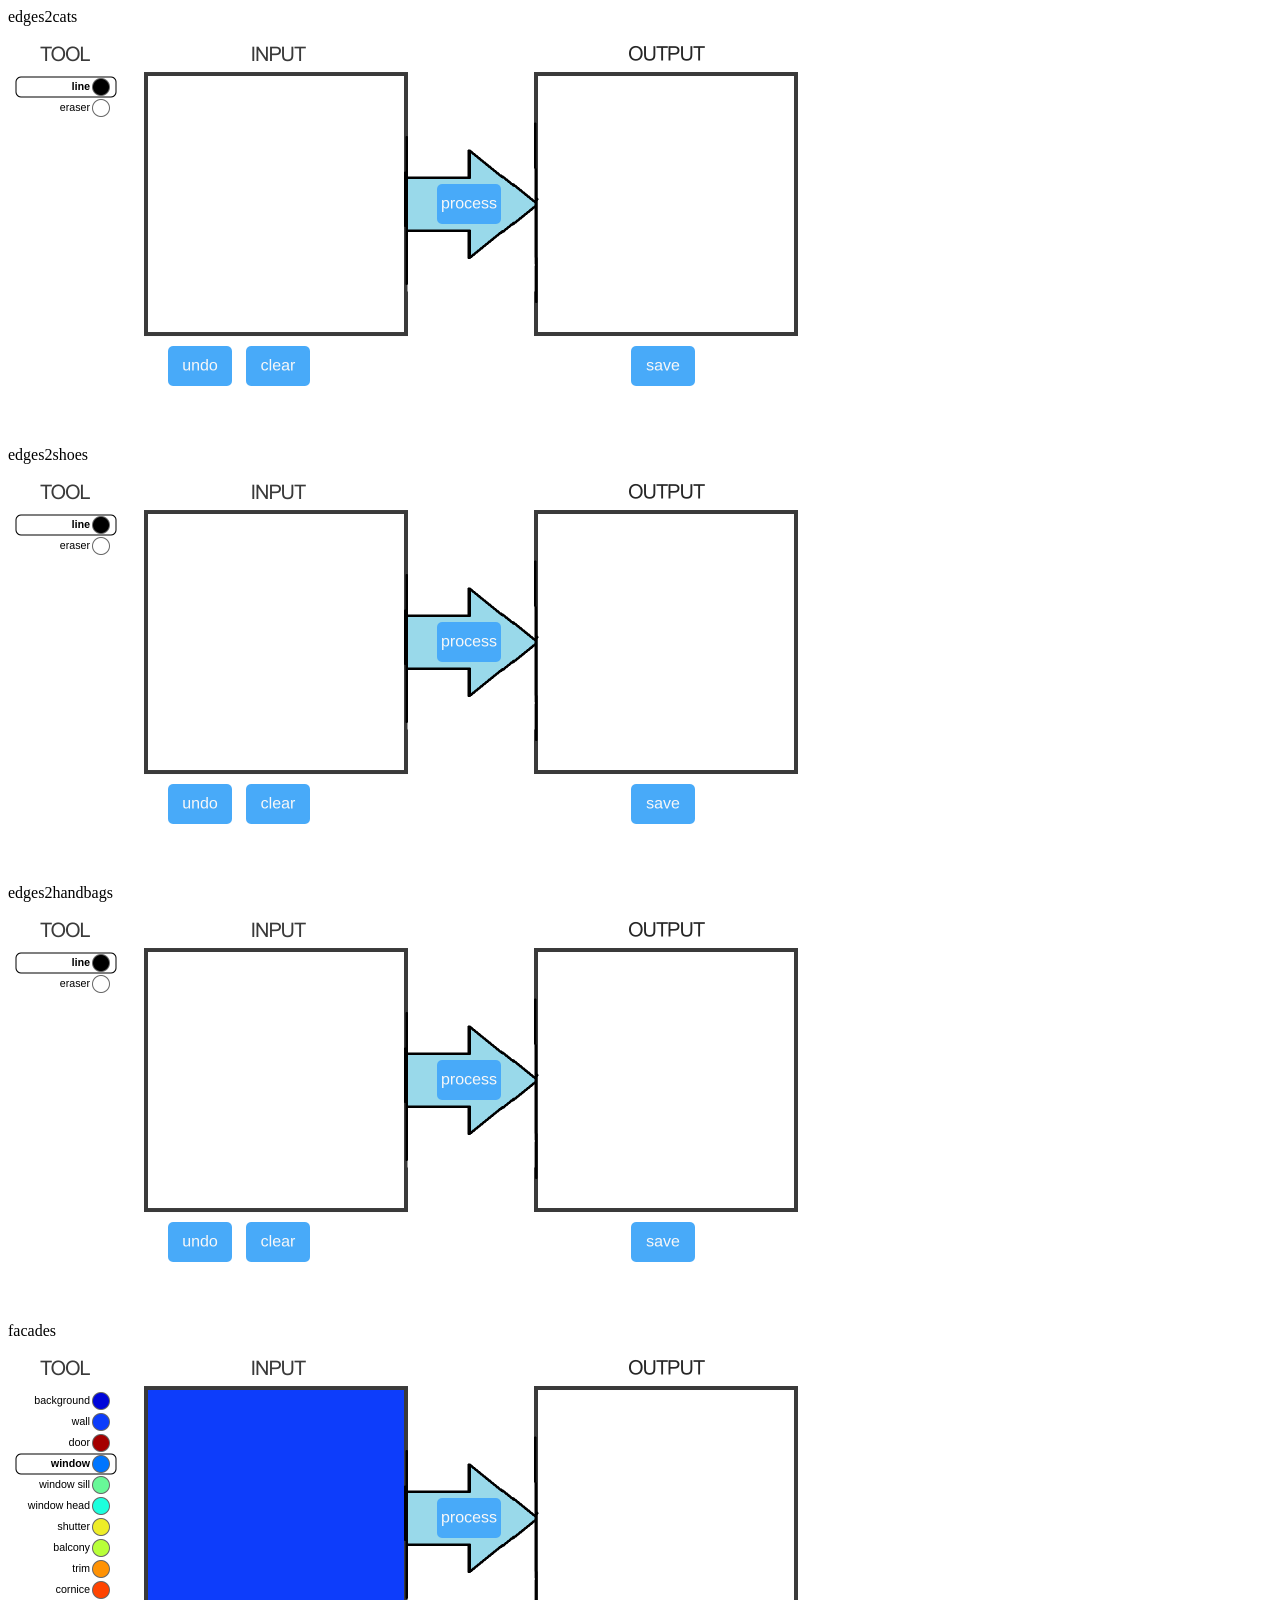
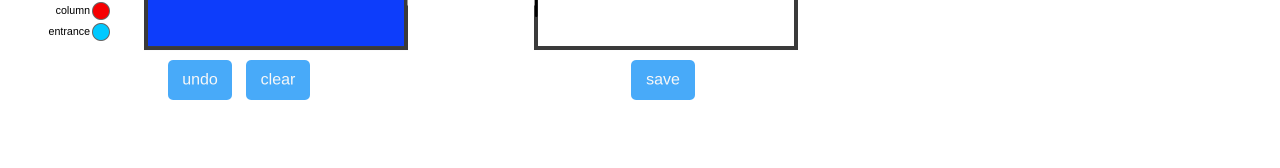
==== server/static/index.html @ 7f538816 "Version 1.0" ====
<html>
<body>

<div>edges2cats</div>
<div id="edges2cats"></div>

<div>edges2shoes</div>
<div id="edges2shoes"></div>

<div>edges2handbags</div>
<div id="edges2handbags"></div>

<div>facades</div>
<div id="facades"></div>

<script src="deeplearn-0.3.15.js"></script>
<script>

var editor_background = new Image()
editor_background.src = "editor.png"

var DEBUG = false
var SIZE = 256

var editors = []
var request_in_progress = false

function main() {
  var create_editor = function(config) {
    var editor = new Editor(config)
    var elem = document.getElementById(config.name)
    elem.appendChild(editor.view.ctx.canvas)
    editors.push(editor)
  }

  create_editor({
    name: "edges2cats",
    weights_url: "/models/edges2cats_AtoB.pict",
    mode: "line",
    clear: "#FFFFFF",
    colors: {
      line: "#000000",
      eraser: "#ffffff",
    },
    draw: "#000000",
    initial_input: "/edges2cats-input.png",
    initial_output: "/edges2cats-output.png",
    sheet_url: "/edges2cats-sheet.jpg",
  })

  create_editor({
    name: "edges2shoes",
    weights_url: "/models/edges2shoes_AtoB.pict",
    mode: "line",
    clear: "#FFFFFF",
    colors: {
      line: "#000000",
      eraser: "#ffffff",
    },
    draw: "#000000",
    initial_input: "/edges2shoes-input.png",
    initial_output: "/edges2shoes-output.png",
    sheet_url: "/edges2shoes-sheet.jpg",
  })

  create_editor({
    name: "edges2handbags",
    weights_url: "/models/edges2handbags_AtoB.pict",
    mode: "line",
    clear: "#FFFFFF",
    colors: {
      line: "#000000",
      eraser: "#ffffff",
    },
    draw: "#000000",
    initial_input: "/edges2handbags-input.png",
    initial_output: "/edges2handbags-output.png",
    sheet_url: "/edges2handbags-sheet.jpg",
  })

  create_editor({
    name: "facades",
    weights_url: "/models/facades_BtoA.pict",
    mode: "rect",
    colors: {
      background: "#0006d9",
      wall: "#0d3dfb",
      door: "#a50000",
      "window": "#0075ff",
      "window sill": "#68f898",
      "window head": "#1dffdd",
      shutter: "#eeed28",
      balcony: "#b8ff38",
      trim: "#ff9204",
      cornice: "#ff4401",
      column: "#f60001",
      entrance: "#00c9ff",
    },
    clear: "#0d3dfb",
    draw: "#0075ff",
    initial_input: "/facades-input.png",
    initial_output: "/facades-output.png",
    sheet_url: "/facades-sheet.jpg",
  })

  window.requestAnimationFrame(frame)
}
window.onload = main

function render() {
  for (var i = 0; i < editors.length; i++) {
    editors[i].render()
  }
}


// model

var weights_cache = {}
function fetch_weights(path, progress_cb) {
  return new Promise(function(resolve, reject) {
    if (path in weights_cache) {
      resolve(weights_cache[path])
      return
    }

    var xhr = new XMLHttpRequest()
    xhr.open("GET", path, true)
    xhr.responseType = "arraybuffer"

    xhr.onprogress = function(e) {
      progress_cb(e.loaded, e.total)
    }

    xhr.onload = function(e) {
      if (xhr.status != 200) {
        reject("missing model")
        return
      }
      var buf = xhr.response
      if (!buf) {
        reject("invalid arraybuffer")
        return
      }

      var parts = []
      var offset = 0
      while (offset < buf.byteLength) {
        var b = new Uint8Array(buf.slice(offset, offset+4))
        offset += 4
        var len = (b[0] << 24) + (b[1] << 16) + (b[2] << 8) + b[3]
        parts.push(buf.slice(offset, offset + len))
        offset += len
      }

      var shapes = JSON.parse((new TextDecoder("utf8")).decode(parts[0]))
      var index = new Float32Array(parts[1])
      var encoded = new Uint8Array(parts[2])

      // decode using index
      var arr = new Float32Array(encoded.length)
      for (var i = 0; i < arr.length; i++) {
        arr[i] = index[encoded[i]]
      }

      var weights = {}
      var offset = 0
      for (var i = 0; i < shapes.length; i++) {
        var shape = shapes[i].shape
        var size = shape.reduce((total, num) => total * num)
        var values = arr.slice(offset, offset+size)
        var dlarr = dl.Array1D.new(values, "float32")
        weights[shapes[i].name] = dlarr.reshape(shape)
        offset += size
      }
      weights_cache[path] = weights
      resolve(weights)
    }
    xhr.send(null)
  })
}

function model(input, weights) {
  const math = dl.ENV.math

  function preprocess(input) {
    return math.subtract(math.multiply(input, dl.Scalar.new(2)), dl.Scalar.new(1))
  }

  function deprocess(input) {
    return math.divide(math.add(input, dl.Scalar.new(1)), dl.Scalar.new(2))
  }

  function batchnorm(input, scale, offset) {
    var moments = math.moments(input, [0, 1])
    const varianceEpsilon = 1e-5
    return math.batchNormalization3D(input, moments.mean, moments.variance, varianceEpsilon, scale, offset)
  }

  function conv2d(input, filter, bias) {
    return math.conv2d(input, filter, bias, [2, 2], "same")
  }

  function deconv2d(input, filter, bias) {
    var convolved = math.conv2dTranspose(input, filter, [input.shape[0]*2, input.shape[1]*2, filter.shape[2]], [2, 2], "same")
    var biased = math.add(convolved, bias)
    return biased
  }

  var preprocessed_input = preprocess(input)

  var layers = []

  var filter = weights["generator/encoder_1/conv2d/kernel"]
  var bias = weights["generator/encoder_1/conv2d/bias"]
  var convolved = conv2d(preprocessed_input, filter, bias)
  layers.push(convolved)

  for (var i = 2; i <= 8; i++) {
    var scope = "generator/encoder_" + i.toString()
    var filter = weights[scope + "/conv2d/kernel"]
    var bias = weights[scope + "/conv2d/bias"]
    var layer_input = layers[layers.length - 1]
    var rectified = math.leakyRelu(layer_input, 0.2)
    var convolved = conv2d(rectified, filter, bias)
    var scale = weights[scope + "/batch_normalization/gamma"]
    var offset = weights[scope + "/batch_normalization/beta"]
    var normalized = batchnorm(convolved, scale, offset)
    layers.push(normalized)
  }

  for (var i = 8; i >= 2; i--) {
    if (i == 8) {
      var layer_input = layers[layers.length - 1]
    } else {
      var skip_layer = i - 1
      var layer_input = math.concat3D(layers[layers.length - 1], layers[skip_layer], 2)
    }
    var rectified = math.relu(layer_input)
    var scope = "generator/decoder_" + i.toString()
    var filter = weights[scope + "/conv2d_transpose/kernel"]
    var bias = weights[scope + "/conv2d_transpose/bias"]
    var convolved = deconv2d(rectified, filter, bias)
    var scale = weights[scope + "/batch_normalization/gamma"]
    var offset = weights[scope + "/batch_normalization/beta"]
    var normalized = batchnorm(convolved, scale, offset)
    // missing dropout
    layers.push(normalized)
  }

  var layer_input = math.concat3D(layers[layers.length - 1], layers[0], 2)
  var rectified = math.relu(layer_input)
  var filter = weights["generator/decoder_1/conv2d_transpose/kernel"]
  var bias = weights["generator/decoder_1/conv2d_transpose/bias"]
  var convolved = deconv2d(rectified, filter, bias)
  var rectified = math.tanh(convolved)
  layers.push(rectified)

  var output = layers[layers.length - 1]
  var deprocessed_output = deprocess(output)

  return deprocessed_output
}


// editor

function Editor(config) {
  this.config = config
  this.view = new View(this.config.name, 800, 400)

  this.buffers = []

  this.buffer = createContext(SIZE, SIZE, SCALE)
  this.buffer.fillStyle = this.config.clear
  this.buffer.fillRect(0, 0, SIZE, SIZE)

  var image = new Image()
  image.src = this.config.initial_input
  image.onload = () => {
    this.buffer.drawImage(image, 0, 0)
  }

  this.output = createContext(SIZE, SIZE, 1)
  var output = new Image()
  output.src = this.config.initial_output
  output.onload = () => {
    this.output.drawImage(output, 0, 0)
  }

  this.progress = null
  this.last_failure = null

  this.sheet_loaded = false
  this.sheet = new Image()
  this.sheet.src = this.config.sheet_url
  this.sheet.onload = () => {
    this.sheet_loaded = true
    update()
  }
  this.sheet_index = 0
}

Editor.prototype = {
  push_buffer: function() {
    this.buffers.push(this.buffer)
    var buffer = createContext(SIZE, SIZE, SCALE)
    buffer.save()
    buffer.scale(1/SCALE, 1/SCALE)
    buffer.drawImage(this.buffer.canvas, 0, 0)
    buffer.restore()
    this.buffer = buffer
  },
  pop_buffer: function() {
    if (this.buffers.length == 0) {
      return
    }
    this.buffer = this.buffers.pop()
  },
  render: function() {
    var v = this.view

    v.ctx.clearRect(0, 0, v.f.width, v.f.height)
    v.ctx.save()
    v.ctx.scale(1/SCALE, 1/SCALE)
    v.ctx.drawImage(editor_background, 0, 0)
    v.ctx.restore()

    v.frame("tools", 8, 41, 100, 250, () => {
      var i = 0
      for (var name in this.config.colors) {
        var color = this.config.colors[name]
        v.frame("color_selector", 0, i*21, v.f.width, 20, () => {
          if (v.contains(mouse_pos)) {
            cursor_style = "pointer"
          }

          if (mouse_released && v.contains(mouse_pos)) {
            this.config.draw = color
            update()
          }

          if (this.config.draw == color) {
            v.ctx.save()
            var radius = 5
            v.ctx.beginPath()
            v.ctx.moveTo(radius, 0)
            var sides = [v.f.width, v.f.height, v.f.width, v.f.height]
            for (var i = 0; i < sides.length; i++) {
              var side = sides[i]
              v.ctx.lineTo(side - radius, 0)
              v.ctx.arcTo(side, 0, side, radius, radius)
              v.ctx.translate(side, 0)
              v.ctx.rotate(90 / 180 * Math.PI)
            }
            v.ctx.fillStyle = rgba([0.5, 0.5, 0.5, 1.0])
            v.ctx.stroke()
            v.ctx.restore()
            v.ctx.font = "bold 8pt Arial"
          } else {
            v.ctx.font = "8pt Arial"
          }

          v.ctx.fillText(name, v.f.width - v.ctx.measureText(name).width - 26, 10)

          v.frame("color", v.f.width-25, 0, 20, 20, () => {
            v.ctx.beginPath()
            v.ctx.fillStyle = "#666666"
            v.ctx.arc(10, 10, 9, 0, 2 * Math.PI, false)
            v.ctx.fill()
            v.ctx.beginPath()
            v.ctx.fillStyle = color
            v.ctx.arc(10, 10, 8, 0, 2 * Math.PI, false)
            v.ctx.fill()
          })
        })
        i++
      }
    })

    v.frame("output", 530, 40, 256, 256, () => {
      v.ctx.drawImage(this.output.canvas, 0, 0)
    })

    v.frame("input", 140, 40, 256, 256+40, () => {
      v.frame("image", 0, 0, 256, 256, () => {
        v.ctx.drawImage(this.buffer.canvas, 0, 0, v.f.width, v.f.height)

        if (v.contains(mouse_pos)) {
          cursor_style = "crosshair"
          if (this.config.mode == "line" && this.config.draw == "#ffffff") {
            // eraser tool
            cursor_style = "url(/eraser.png) 8 8, auto"
          }
        }

        if (this.config.mode == "line") {
          // this is to make undo work with lines, rather than removing only single frame line segments
          var drag_from_outside = mouse_down && v.contains(mouse_pos) && !v.contains(last_mouse_pos)
          var start_inside = mouse_pressed && v.contains(mouse_pos)
          if (drag_from_outside || start_inside) {
            this.push_buffer()
          }

          if (mouse_down && v.contains(mouse_pos)) {
            var last = v.relative(last_mouse_pos)
            var cur = v.relative(mouse_pos)
            this.buffer.beginPath()
            this.buffer.lineCap = "round"
            this.buffer.strokeStyle = this.config.draw
            if (this.config.draw == "#ffffff") {
              // eraser mode
              this.buffer.lineWidth = 15
            } else {
              this.buffer.lineWidth = 1
            }
            this.buffer.moveTo(last.x, last.y)
            this.buffer.lineTo(cur.x, cur.y)
            this.buffer.stroke()
            this.buffer.closePath()
          }
        } else {
          if (v.contains(drag_start)) {
            var start = v.relative(drag_start)
            var end = v.relative(mouse_pos)
            var width = end.x - start.x
            var height = end.y - start.y
            if (mouse_down) {
              v.ctx.save()
              v.ctx.rect(0, 0, v.f.width, v.f.height)
              v.ctx.clip()
              v.ctx.fillStyle = this.config.draw
              v.ctx.fillRect(start.x, start.y, width, height)
              v.ctx.restore()
            } else if (mouse_released) {
              this.push_buffer()
              this.buffer.fillStyle = this.config.draw
              this.buffer.fillRect(start.x, start.y, width, height)
              v.ctx.drawImage(this.buffer.canvas, 0, 0, v.f.width, v.f.height)
            }
          }
        }
      })
    })

    v.frame("process_button", 461 - 32, 148, 32*2, 40, () => {
      if (this.progress != null) {
        v.ctx.font = "12px Arial"
        v.ctx.fillStyle = "#000"
        var s = "downloading"
        v.ctx.fillText(s, (v.f.width - v.ctx.measureText(s).width)/2, 5)
        s = "model"
        v.ctx.fillText(s, (v.f.width - v.ctx.measureText(s).width)/2, 15)

        v.frame("progress_bar", 0, 25, v.f.width, 15, () => {
          v.ctx.fillStyle = "#48aaf9"
          v.ctx.fillRect(0, 0, v.f.width * this.progress, v.f.height)
        })
      } else if (request_in_progress) {
        do_button(v, "running")
      } else {
        if (do_button(v, "process")) {
          if (request_in_progress) {
            console.log("request already in progress")
            return
          }
          request_in_progress = true
          this.last_failure = null

          this.progress = 0
          progress_cb = (retrieved, total) => {
            this.progress = retrieved/total
            update()
          }

          fetch_weights(this.config.weights_url, progress_cb).then((weights) => {
            this.progress = null
            update()
            // delay a short period of time so that UI updates before the model uses all the CPU
            delay(() => {
              // var g = new dl.Graph()

              var convert = createContext(SIZE, SIZE, 1)
              convert.drawImage(this.buffer.canvas, 0, 0, convert.canvas.width, convert.canvas.height)
              var input_uint8_data = convert.getImageData(0, 0, SIZE, SIZE).data
              var input_float32_data = Float32Array.from(input_uint8_data, (x) => x / 255)

              console.time('render')
              const math = dl.ENV.math
              math.startScope()
              var input_rgba = dl.Array3D.new([SIZE, SIZE, 4], input_float32_data, "float32")
              var input_rgb = math.slice3D(input_rgba, [0, 0, 0], [SIZE, SIZE, 3])

              var output_rgb = model(input_rgb, weights)

              var alpha = dl.Array3D.ones([SIZE, SIZE, 1])
              var output_rgba = math.concat3D(output_rgb, alpha, 2)

              output_rgba.getValuesAsync().then((output_float32_data) => {
                var output_uint8_data = Uint8ClampedArray.from(output_float32_data, (x) => x * 255)
                this.output.putImageData(new ImageData(output_uint8_data, SIZE, SIZE), 0, 0)
                math.endScope()
                console.timeEnd('render')
                request_in_progress = false
                update()
              })
            })
          }, (e) => {
            this.last_failure = e
            this.progress = null
            request_in_progress = false
            update()
          })
        }
      }
    })

    v.frame("undo_button", 192-32, 310, 64, 40, () => {
      if (do_button(v, "undo")) {
        this.pop_buffer()
        update()
      }
    })

    v.frame("clear_button", 270-32, 310, 64, 40, () => {
      if (do_button(v, "clear")) {
        this.buffers = []
        this.buffer.fillStyle = this.config.clear
        this.buffer.fillRect(0, 0, SIZE, SIZE)
        this.output.fillStyle = "#FFFFFF"
        this.output.fillRect(0, 0, SIZE, SIZE)
      }
    })

    if (this.sheet_loaded) {
      v.frame("random_button", 347-32, 310, 64, 40, () => {
        if (do_button(v, "random")) {
          // pick next sheet entry
          this.buffers = []
          var y_offset = this.sheet_index * SIZE
          this.buffer.drawImage(this.sheet, 0, y_offset, SIZE, SIZE, 0, 0, SIZE, SIZE)
          this.output.drawImage(this.sheet, SIZE, y_offset, SIZE, SIZE, 0, 0, SIZE, SIZE)
          this.sheet_index = (this.sheet_index + 1) % (this.sheet.height / SIZE)
          update()
        }
      })
    }

    v.frame("save_button", 655-32, 310, 64, 40, () => {
      if (do_button(v, "save")) {
        // create a canvas to hold the part of the canvas that we wish to store
        var x = 125 * SCALE
        var y = 0
        var width = 800 * SCALE - x
        var height = 310 * SCALE - y
        var convert = createContext(width, height, 1)
        convert.drawImage(v.ctx.canvas, x, y, width, height, 0, 0, convert.canvas.width, convert.canvas.height)
        var data_b64 = convert.canvas.toDataURL("image/png").replace(/^data:image\/png;base64,/, "")
        var data = b64_to_bin(data_b64)
        var blob = new Blob([data], {type: "application/octet-stream"})
        var url = window.URL.createObjectURL(blob)
        var a = document.createElement("a")
        a.href = url
        a.download = "pix2pix.png"
        // use createEvent instead of .click() to work in firefox
        // also can"t revoke the object url because firefox breaks
        var event = document.createEvent("MouseEvents")
        event.initEvent("click", true, true)
        a.dispatchEvent(event)
        // safari doesn"t work at all
      }
    })

    if (this.last_failure != null) {
      v.frame("server_error", 50, 350, v.f.width, 50, () => {
        v.ctx.font = "20px Arial"
        v.ctx.fillStyle = "red"
        v.center_text(fmt("error %s", this.last_failure))
      })
    }
  },
}

// utility

function createContext(width, height, scale) {
  var canvas = document.createElement("canvas")
  canvas.width = width * scale
  canvas.height = height * scale
  stylize(canvas, {
    width: fmt("%dpx", width),
    height: fmt("%dpx", height),
    margin: "10px auto 10px auto",
  })
  var ctx = canvas.getContext("2d")
  ctx.scale(scale, scale)
  return ctx
}

function b64_to_bin(str) {
  var binstr = atob(str)
  var bin = new Uint8Array(binstr.length)
  for (var i = 0; i < binstr.length; i++) {
    bin[i] = binstr.charCodeAt(i)
  }
  return bin
}

function delay(fn) {
  setTimeout(fn, 0)
}

function default_format(obj) {
  if (typeof(obj) === "string") {
    return obj
  } else {
    return JSON.stringify(obj)
  }
}

function fmt() {
  if (arguments.length === 0) {
    return "error"
  }

  var format = arguments[0]
  var output = ""

  var arg_index = 1
  var i = 0

  while (i < format.length) {
    var c = format[i]
    i++

    if (c != "%") {
      output += c
      continue
    }

    if (i === format.length) {
      output += "%!(NOVERB)"
      break
    }

    var flag = format[i]
    i++

    var pad_char = " "

    if (flag == "0") {
      pad_char = "0"
    } else {
      // not a flag
      i--
    }

    var width = 0
    while (format[i] >= "0" && format[i] <= "9") {
      width *= 10
      width += parseInt(format[i], 10)
      i++
    }

    var f = format[i]
    i++

    if (f === "%") {
      output += "%"
      continue
    }

    if (arg_index === arguments.length) {
      output += "%!" + f + "(MISSING)"
      continue
    }

    var arg = arguments[arg_index]
    arg_index++

    var o = null

    if (f === "v") {
      o = default_format(arg)
    } else if (f === "s" && typeof(arg) === "string") {
      o = arg
    } else if (f === "T") {
      o = typeof(arg)
    } else if (f === "d" && typeof(arg) === "number") {
      o = arg.toFixed(0)
    } else if (f === "f" && typeof(arg) === "number") {
      o = arg.toString()
    } else if (f === "x" && typeof(arg) === "number") {
      o = Math.round(arg).toString(16)
    } else if (f === "t" && typeof(arg) === "boolean") {
      if (arg) {
        o = "true"
      } else {
        o = "false"
      }
    } else {
      output += "%!" + f + "(" + typeof(arg) + "=" + default_format(arg) + ")"
    }

    if (o !== null) {
      if (o.length < width) {
        output += Array(width - o.length + 1).join(pad_char)
      }
      output += o
    }
  }

  if (arg_index < arguments.length) {
    output += "%!(EXTRA "
    while (arg_index < arguments.length) {
      var arg = arguments[arg_index]
      output += typeof(arg) + "=" + default_format(arg)
      if (arg_index < arguments.length - 1) {
        output += ", "
      }
      arg_index++
    }
    output += ")"
  }

  return output
}


// immediate mode UI

var SCALE = 2

var updated = true
var frame_rate = 0
var now = new Date()
var last_frame = new Date()
var animations = {}
var values = {}

var cursor_style = null
var mouse_pos = [0, 0]
var last_mouse_pos = [0, 0]
var drag_start = [0, 0]
var mouse_down = false
var mouse_pressed = false
var mouse_released = false

if (DEBUG) {
  var fps_elem = document.createElement("div")
  stylize(fps_elem, {
    width: "300px",
    height: "20px",
    margin: "5px",
    fontFamily: "Monaco",
    fontSize: "12px",
    position: "absolute",
    top: fmt("%dpx", 10),
    right: fmt("%dpx", 10),
  })
  document.body.insertBefore(fps_elem, document.body.firstChild)

  var status_elem = document.createElement("div")
  stylize(status_elem, {
    width: "10px",
    height: "10px",
    margin: "5px",
    position: "absolute",
    top: fmt("%dpx", 10),
    left: fmt("%dpx", 10),
  })
  document.body.insertBefore(status_elem, document.body.firstChild)
}

function View(name, width, height) {
  this.ctx = createContext(width, height, SCALE)
	// https://developer.apple.com/library/safari/documentation/AudioVideo/Conceptual/HTML-canvas-guide/AddingText/AddingText.html
  this.ctx.textBaseline = "middle"
  this.frames = [{name: name, offset_x: 0, offset_y: 0, width: width, height: height}]
  this.f = this.frames[0]
}

View.prototype = {
  push_frame: function(name, x, y, width, height) {
    this.ctx.save()
    this.ctx.translate(x, y)
  	var current = this.frames[this.frames.length - 1]
  	var next = {name: name, offset_x: current.offset_x + x, offset_y: current.offset_y + y, width: width, height: height}
  	this.frames.push(next)
    this.f = next
  },
  pop_frame: function() {
    this.ctx.restore()
    this.frames.pop()
    this.f = this.frames[this.frames.length - 1]
  },
  frame: function(name, x, y, width, height, func) {
    this.push_frame(name, x, y, width, height)
    func()
    this.pop_frame()
  },
  frame_path: function() {
    var parts = []
    for (var i = 0; i < this.frames.length; i++) {
      parts.push(this.frames[i].name)
    }
    return parts.join(".")
  },
  relative: function(pos) {
    // adjust x and y relative to the top left corner of the canvas
    // then adjust relative to the current frame
    var rect = this.ctx.canvas.getBoundingClientRect()
    return {x: pos.x - rect.left - this.f.offset_x, y: pos.y - rect.top - this.f.offset_y}
  },
  contains: function(pos) {
    // first check that position is inside canvas container
    var rect = this.ctx.canvas.getBoundingClientRect()
    if (pos.x < rect.left || pos.x > rect.left + rect.width || pos.y < rect.top || pos.y > rect.top + rect.height) {
      return false
    }
    // translate coordinates to the current frame
    var rel = this.relative(pos)
    return 0 < rel.x && rel.x < this.f.width && 0 < rel.y && rel.y < this.f.height
  },
  put_image_data: function(d, x, y) {
    this.ctx.putImageData(d, (x + this.f.offset_x) * SCALE, (y + this.f.offset_y) * SCALE)
  },
  center_text: function(s) {
    this.ctx.fillText(s, (this.f.width - this.ctx.measureText(s).width)/2, this.f.height/2)
  },
}

function do_button(v, text) {
  name = v.frame_path()

  if (v.contains(mouse_pos)) {
    cursor_style = "pointer"
  }

  if (request_in_progress) {
    animate(name, parse_color("#aaaaaaFF"), 100)
  } else if (mouse_down && v.contains(mouse_pos)) {
    animate(name, parse_color("#FF0000FF"), 50)
  } else {
    if (v.contains(mouse_pos)) {
      animate(name, parse_color("#f477a5FF"), 100)
    } else {
      animate(name, parse_color("#48aaf9FF"), 100)
    }
  }

  v.ctx.save()
  var radius = 5
  v.ctx.beginPath()
  v.ctx.moveTo(radius, 0)
  var sides = [v.f.width, v.f.height, v.f.width, v.f.height]
  for (var i = 0; i < sides.length; i++) {
    var side = sides[i]
    v.ctx.lineTo(side - radius, 0)
    v.ctx.arcTo(side, 0, side, radius, radius)
    v.ctx.translate(side, 0)
    v.ctx.rotate(90 / 180 * Math.PI)
  }
  v.ctx.fillStyle = rgba(calculate(name))
  v.ctx.fill()
  v.ctx.restore()

  v.ctx.font = "16px Arial"
  v.ctx.fillStyle = "#f8f8f8"
  v.center_text(text)

  if (request_in_progress) {
    return false
  }

  return mouse_released && v.contains(mouse_pos) && v.contains(drag_start)
}

function stylize(elem, style) {
  for (var key in style) {
    elem.style[key] = style[key]
  }
}

function update() {
  updated = true
}

function frame() {
  var raf = window.requestAnimationFrame(frame)

  if (!updated && Object.keys(animations).length == 0) {
    if (DEBUG) {
      status_elem.style.backgroundColor = "black"
    }
    return
  }
  if (DEBUG) {
    status_elem.style.backgroundColor = "red"
  }

  now = new Date()
  cursor_style = null
  updated = false

  try {
    render()
  } catch (e) {
    window.cancelAnimationFrame(raf)
    throw e
  }

  if (cursor_style == null) {
    document.body.style.cursor = "default"
  } else {
    document.body.style.cursor = cursor_style
  }

  if (DEBUG) {
    var decay = 0.9
    var current_frame_rate = 1 / ((now - last_frame) / 1000)
    frame_rate = frame_rate * decay + current_frame_rate * (1 - decay)
    fps_elem.textContent = fmt("fps: %d", frame_rate)
  }

  last_frame = now
  last_mouse_pos = mouse_pos
  mouse_pressed = false
  mouse_released = false
}

function array_equal(a, b) {
  if (a.length != b.length) {
    return false
  }

  for (var i = 0; i < a.length; i++) {
    if (a[i] != b[i]) {
      return false
    }
  }
  return true
}

function animate(name, end, duration) {
  if (values[name] == undefined) {
    // no value has been set for this element, set it immediately
    values[name] = end
    return
  }

  var v = calculate(name)
  if (array_equal(v, end)) {
    return
  }
  if (duration == 0) {
    delete animations[name]
    values[name] = end
    return
  }
  var a = animations[name]
  if (a != undefined && array_equal(a.end, end)) {
    return
  }
  animations[name] = {time: now, start: v, end: end, duration: duration}
}

function calculate(name) {
  if (values[name] == undefined) {
    throw "calculate used before calling animate"
  }

  var a = animations[name]
  if (a != undefined) {
    // update value
    var t = Math.min((now - a.time)/a.duration, 1.0)
    t = t*t*t*(t*(t*6 - 15) + 10) // smootherstep
    var result = []
    for (var i = 0; i < a.start.length; i++) {
      result[i] = a.start[i] + (a.end[i] - a.start[i]) * t
    }
    if (t == 1.0) {
      delete animations[name]
    }
    values[name] = result
  }
  return values[name]
}

function rgba(v) {
  return fmt("rgba(%d, %d, %d, %f)", v[0] * 255, v[1] * 255, v[2] * 255, v[3])
}

var parse_color = function(c) {
	return [
		parseInt(c.substr(1,2), 16) / 255,
		parseInt(c.substr(3,2), 16) / 255,
		parseInt(c.substr(5,2), 16) / 255,
    parseInt(c.substr(7,2), 16) / 255,
	]
}

document.addEventListener("mousemove", function(e) {
  mouse_pos = {x: e.clientX, y: e.clientY}
  update()
})

document.addEventListener("mousedown", function(e) {
  drag_start = {x: e.clientX, y: e.clientY}
  mouse_down = true
  mouse_pressed = true
  update()
})

document.addEventListener("mouseup", function(e) {
  mouse_down = false
  mouse_released = true
  update()
})

</script>

</body>
</html>
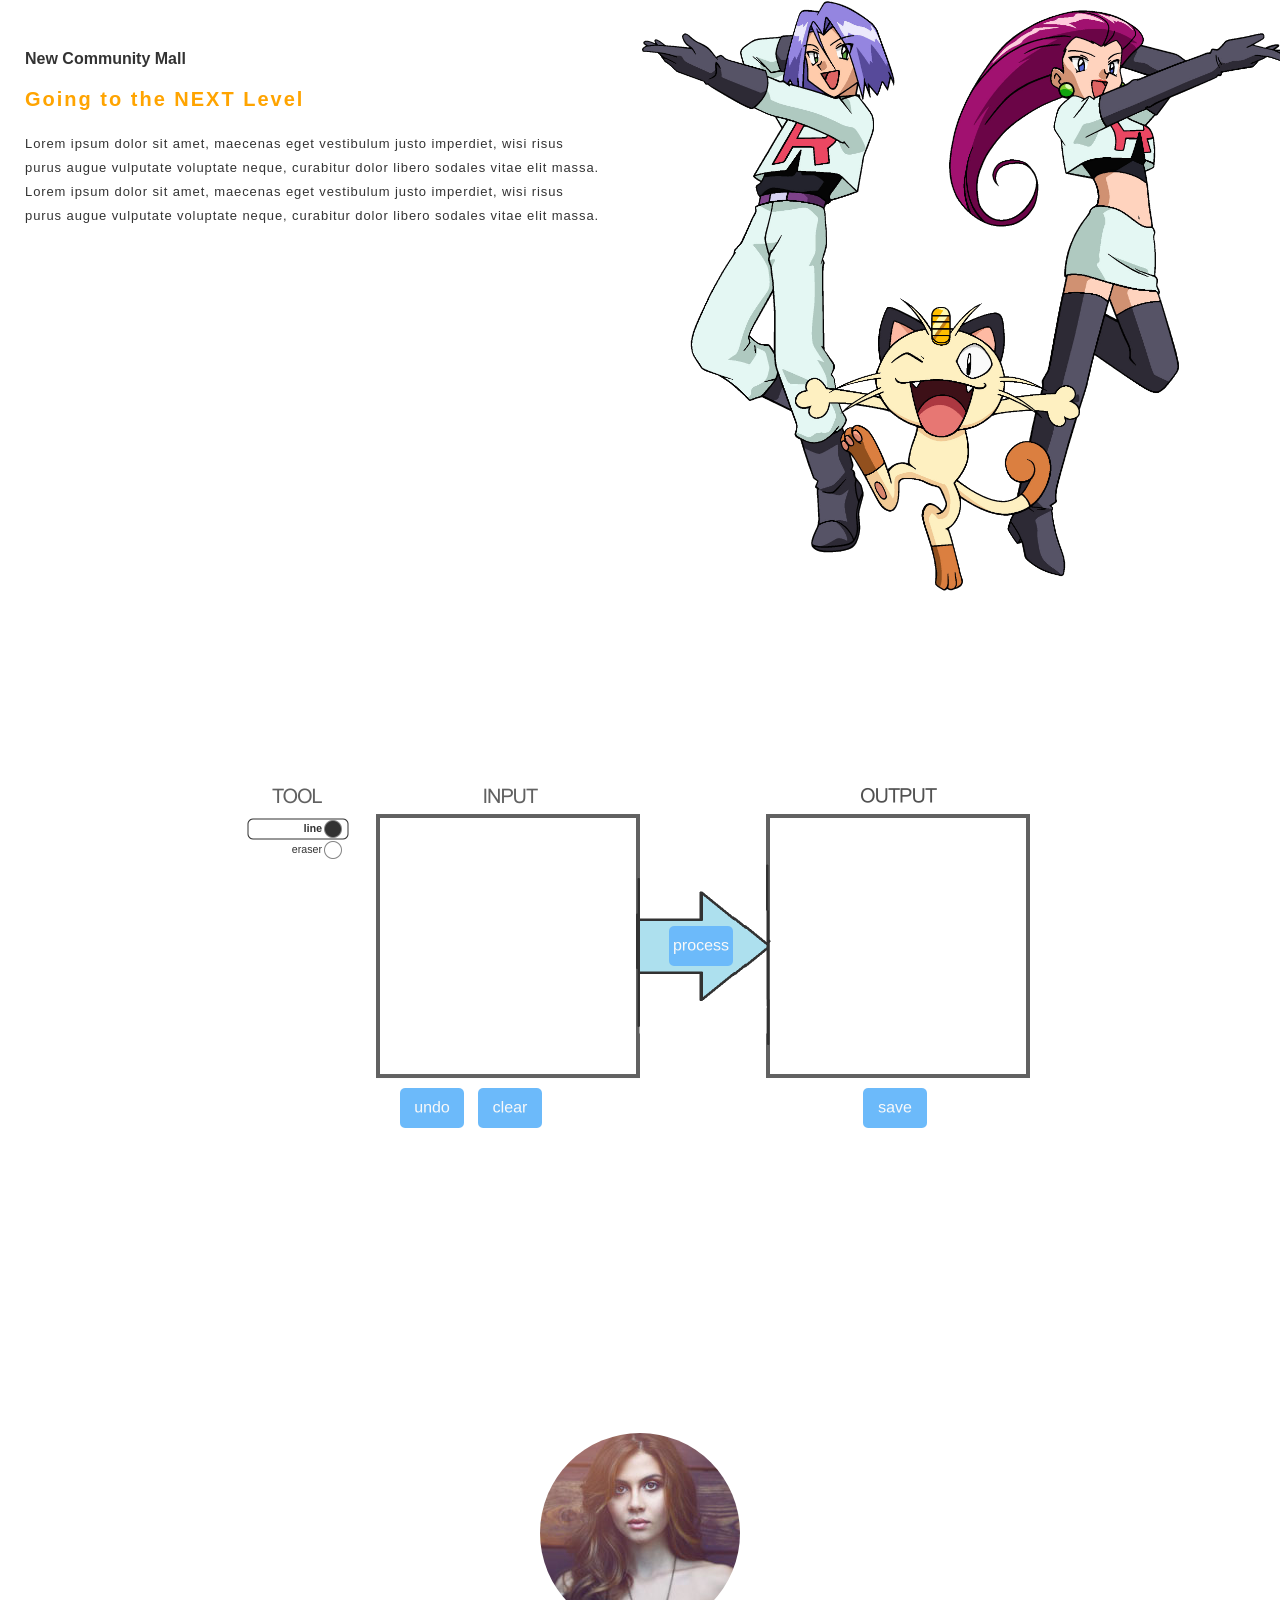
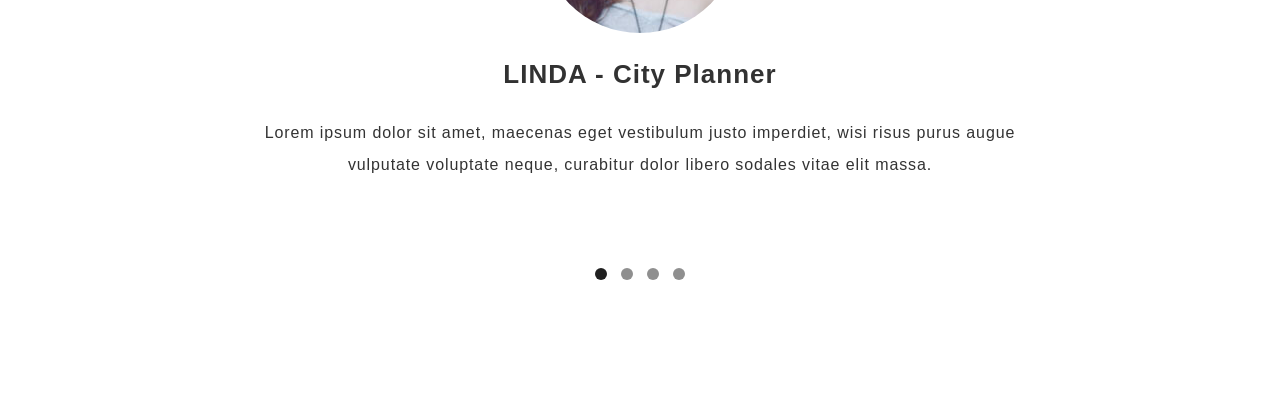
==== commit 0128197e: "Version 0.11" ====
--- a/server/static/index.html
+++ b/server/static/index.html
@@ -1,18 +1,87 @@
-<html>
-<body>
-
-<div>edges2cats</div>
-<div id="edges2cats"></div>
-
-<div>edges2shoes</div>
-<div id="edges2shoes"></div>
-
-<div>edges2handbags</div>
-<div id="edges2handbags"></div>
-
-<div>facades</div>
-<div id="facades"></div>
-
+<!DOCTYPE html>
+<html lang="en">
+<head>
+
+	<meta charset="utf-8">
+	<title>Modern Town - Responsive HTML5 Template</title>
+
+	<meta http-equiv="X-UA-Compatible" content="IE=Edge">
+	<meta name="viewport" content="width=device-width, initial-scale=1">
+	<meta name="keywords" content="">
+	<meta name="description" content="">
+	<link rel="stylesheet" href="css/bootstrap.min.css">
+	<link rel="stylesheet" href="css/animate.min.css">
+	<link rel="stylesheet" href="css/font-awesome.min.css">
+   	<link rel="stylesheet" href="css/owl.theme.css">
+	<link rel="stylesheet" href="css/owl.carousel.css">
+	<link rel="stylesheet" href="css/style.css">
+	<link href='https://fonts.googleapis.com/css?family=Open+Sans:400,700' rel='stylesheet' type='text/css'>
+	<style type="text/css">
+	*{margin:0px;padding:0px;list-style:none;text-decoration:none;} /*通配符，个人习惯。*/
+	.div1{color: #ffa400;font-size: 100px;font-family:"Times New Roman";}
+	.div2{color: #FFFFFF;font-size: 30px; font-family:"Times New Roman";}
+	.div3{font-size: 40px;}
+	</style>
+</head>
+<body data-spy="scroll" data-target=".navbar-collapse" data-offset="50">
+
+
+<!-- Navigation section
+================================================== -->
+<section class="navbar navbar-default navbar-fixed-top sticky-navigation" role="navigation">
+	<div class="container">
+
+		<div class="navbar-header">
+			<button class="navbar-toggle" data-toggle="collapse" data-target=".navbar-collapse">
+				<span class="icon icon-bar"></span>
+				<span class="icon icon-bar"></span>
+				<span class="icon icon-bar"></span>
+			</button>
+			<a href="#" class="navbar-brand">Drawkemon</a>
+		</div>
+		<div class="collapse navbar-collapse">
+			<ul class="nav navbar-nav navbar-right main-navigation">
+				<li><a href="#about" class="smoothScroll">ABOUT</a></li>
+				<li><a href="#blog" class="smoothScroll">DEMO</a></li>
+				<li><a href="#testimonial" class="smoothScroll">TESTIMONIALS</a></li>
+			</ul>
+		</div>
+
+	</div>
+</section>
+
+
+<!-- about section
+================================================== -->
+<section id="about" class="paralla-section">
+	<div class="container">
+        
+        <div class="row">
+			
+			<div class="col-md-6 col-sm-12">
+				<div class="about-des">
+					<h4>New Community Mall</h4>
+					<h3>Going to the NEXT Level</h3>
+					<p>Lorem ipsum dolor sit amet, maecenas eget vestibulum justo imperdiet, wisi risus purus augue vulputate voluptate neque, curabitur dolor libero sodales vitae elit massa. Lorem ipsum dolor sit amet, maecenas eget vestibulum justo imperdiet, wisi risus purus augue vulputate voluptate neque, curabitur dolor libero sodales vitae elit massa.</p>
+				</div>
+			</div>
+            
+            <div class="col-md-6 col-sm-12">
+				<img src="images/pokemon2.png" class="img-responsive" alt="about img 2">
+			</div>
+
+		</div>
+	</div>
+</section>
+
+<!-- blog section
+================================================== -->
+<section id="blog" class="paralla-section" >
+
+<center>
+<div class = "div3" style="color: #FFFFFF">Draw your own pokemon!!!!</div>
+<div id="edges2cats" style="opacity: 0.8"></div>
+</center>
 <script src="deeplearn-0.3.15.js"></script>
 <script>
 
@@ -35,7 +104,7 @@
 
   create_editor({
     name: "edges2cats",
-    weights_url: "/models/edges2cats_AtoB.pict",
+    weights_url: "/models/pokemon_model_0.bin",
     mode: "line",
     clear: "#FFFFFF",
     colors: {
@@ -46,61 +115,6 @@
     initial_input: "/edges2cats-input.png",
     initial_output: "/edges2cats-output.png",
     sheet_url: "/edges2cats-sheet.jpg",
-  })
-
-  create_editor({
-    name: "edges2shoes",
-    weights_url: "/models/edges2shoes_AtoB.pict",
-    mode: "line",
-    clear: "#FFFFFF",
-    colors: {
-      line: "#000000",
-      eraser: "#ffffff",
-    },
-    draw: "#000000",
-    initial_input: "/edges2shoes-input.png",
-    initial_output: "/edges2shoes-output.png",
-    sheet_url: "/edges2shoes-sheet.jpg",
-  })
-
-  create_editor({
-    name: "edges2handbags",
-    weights_url: "/models/edges2handbags_AtoB.pict",
-    mode: "line",
-    clear: "#FFFFFF",
-    colors: {
-      line: "#000000",
-      eraser: "#ffffff",
-    },
-    draw: "#000000",
-    initial_input: "/edges2handbags-input.png",
-    initial_output: "/edges2handbags-output.png",
-    sheet_url: "/edges2handbags-sheet.jpg",
-  })
-
-  create_editor({
-    name: "facades",
-    weights_url: "/models/facades_BtoA.pict",
-    mode: "rect",
-    colors: {
-      background: "#0006d9",
-      wall: "#0d3dfb",
-      door: "#a50000",
-      "window": "#0075ff",
-      "window sill": "#68f898",
-      "window head": "#1dffdd",
-      shutter: "#eeed28",
-      balcony: "#b8ff38",
-      trim: "#ff9204",
-      cornice: "#ff4401",
-      column: "#f60001",
-      entrance: "#00c9ff",
-    },
-    clear: "#0d3dfb",
-    draw: "#0075ff",
-    initial_input: "/facades-input.png",
-    initial_output: "/facades-output.png",
-    sheet_url: "/facades-sheet.jpg",
   })
 
   window.requestAnimationFrame(frame)
@@ -412,7 +426,7 @@
               // eraser mode
               this.buffer.lineWidth = 15
             } else {
-              this.buffer.lineWidth = 1
+              this.buffer.lineWidth = 5
             }
             this.buffer.moveTo(last.x, last.y)
             this.buffer.lineTo(cur.x, cur.y)
@@ -1019,6 +1033,76 @@
 })
 
 </script>
+</section>
+
+<!-- Testimonial section
+================================================== -->
+<section id="testimonial" class="parallax-section">
+  <div class="container">
+    <div class="row">
+
+      <!-- Service Owl Carousel section
+      ================================================== -->
+      <div id="owl-testimonial" class="owl-carousel">
+
+        <div class="item">
+          <div class="row">
+            <div class="col-md-offset-2 col-md-8">
+              <img src="images/testimonial-img-1.jpg" class="img-responsive img-circle" alt="testimonial img">
+              <h2>LINDA - City Planner</h2>
+              <p>Lorem ipsum dolor sit amet, maecenas eget vestibulum justo imperdiet, wisi risus purus augue vulputate voluptate neque, curabitur dolor libero sodales vitae elit massa.</p>
+            </div>
+          </div>
+        </div>
+        <div class="item">
+          <div class="row">
+            <div class="col-md-offset-2 col-md-8">
+              <img src="images/testimonial-img-2.jpg" class="img-responsive img-circle" alt="testimonial img">
+              <h2>TANYA - Architect</h2>
+              <p>Lorem ipsum dolor sit amet, maecenas eget vestibulum justo imperdiet, wisi risus purus augue vulputate voluptate neque, curabitur dolor libero sodales vitae elit massa.</p>
+            </div>
+          </div>
+        </div>
+        <div class="item">
+          <div class="row">
+            <div class="col-md-offset-2 col-md-8">
+              <img src="images/testimonial-img-3.jpg" class="img-responsive img-circle" alt="testimonial img">
+              <h2>SANDAR - Developer</h2>
+              <p>Lorem ipsum dolor sit amet, maecenas eget vestibulum justo imperdiet, wisi risus purus augue vulputate voluptate neque, curabitur dolor libero sodales vitae elit massa.</p>
+            </div>
+          </div>
+        </div>
+        
+        <div class="item">
+          <div class="row">
+            <div class="col-md-offset-2 col-md-8">
+              <img src="images/testimonial-img-3.jpg" class="img-responsive img-circle" alt="testimonial img">
+              <h2>SANDAR - Developer</h2>
+              <p>Lorem ipsum dolor sit amet, maecenas eget vestibulum justo imperdiet, wisi risus purus augue vulputate voluptate neque, curabitur dolor libero sodales vitae elit massa.</p>
+            </div>
+          </div>
+        </div>
+      </div>
+
+
+    </div>
+  </div>
+</section>
+
+
+
+<!-- Javascript 
+================================================== -->
+<script src="js/jquery.js"></script>
+<script src="js/bootstrap.min.js"></script>
+<script src="js/smoothscroll.js"></script>
+<script src="js/jquery.nav.js"></script>
+<script src="js/jquery.parallax.js"></script>
+<script src="js/owl.carousel.min.js"></script>
+<script src="js/isotope.min.js"></script>
+<script src="js/wow.min.js"></script>
+<script src="js/counter.js"></script>
+<script src="js/custom.js"></script>
 
 </body>
-</html>
+</html>
--- a/server/static/css/style.css
+++ b/server/static/css/style.css
@@ -0,0 +1,448 @@
+
+/* Body 
+------------------------------------- */
+body {
+		background: #ffffff;
+    font-family: 'Open Sans', sans-serif;
+    font-weight: 400;
+    position: relative;
+}
+
+html,body {
+      width: 100%;
+     overflow-x: hidden;
+  }
+
+.post-masonry img {
+    width: 100%;
+    display: block;
+}
+
+/* Typography
+------------------------------------- */
+h1,h2,h3,h4,h5 {
+  font-weight: bold;
+}
+
+h1 {
+  font-size: 62px;
+  line-height: 72px;
+}
+
+h2 {
+  color: #323232;
+  font-size: 26px;
+  line-height: 42px;
+  letter-spacing: 1px;
+  padding-bottom: 12px;
+}
+
+h3 {
+  color: #ffa400;
+  font-size: 16px;
+  letter-spacing: 26px;
+  letter-spacing: 2px;
+}
+
+h5 {
+  color: #ffa400;
+  line-height: 28px;
+  letter-spacing: 2px;
+}
+
+p {
+  font-size: 16px;
+  letter-spacing: 0.9px;
+  line-height: 32px;
+}
+
+
+
+/* All Section styles
+------------------------------------- */
+#testimonial, #blog, #counter, #contact {
+   	padding-top: 120px;
+  	padding-bottom: 120px;
+}
+
+#about h3 {
+  	padding-bottom: 12px;
+}
+
+.parallax-section {
+  	background-attachment: fixed !important;
+  	background-size: cover !important;
+}
+.tlinks{text-indent:-9999px;height:0;line-height:0;font-size:0;overflow:hidden;}
+
+/* navigation styles
+/* ========================================== */
+.navbar-default {
+    background: #fff;
+    border: none;
+    box-shadow: 0px 2px 8px 0px rgba(50, 50, 50, 0.04);
+    margin: 0 !important;
+  }
+.navbar-default .navbar-brand {
+  font-size: 20px;
+  font-weight: bold;
+  margin: 0;
+  }
+.navbar-default li {
+  margin: 15px 20px;
+}
+.navbar-default .navbar-nav li a {
+    color: #303030;
+    font-size: 12px;
+    font-weight: bold;
+    padding: 0px;
+  }
+.navbar-default .navbar-nav li a:hover {
+    color: #ffa400;
+  }
+.navbar-default .navbar-nav > li > a:hover,
+.navbar-default .navbar-nav > li > a:focus {
+  color: #303030;
+  background-color: transparent;
+}
+.navbar-default .navbar-nav > .active > a,
+.navbar-default .navbar-nav > .active > a:hover,
+.navbar-default .navbar-nav > .active > a:focus {
+  color: #ffa400;
+  background-color: transparent;
+}
+.navbar-default .navbar-toggle {
+     border: none;
+     padding-top: 12px;
+  }
+.navbar-default .navbar-toggle .icon-bar {
+    background: #ffa400;
+    border-color: transparent;
+  }
+.navbar-default .navbar-toggle:hover,
+.navbar-default .navbar-toggle:focus { 
+  background-color: transparent;
+}
+
+
+
+/* home section styles
+/* ========================================== */
+#home {
+  background: url('../images/home-bg.jpg') 50% 0 repeat-y fixed;
+  -webkit-background-size: cover;
+  background-size: cover;
+  background-position: center center;
+  display: -webkit-box;
+  display: -webkit-flex;
+  display: -ms-flexbox;
+  display: flex;
+  -webkit-box-align: center;
+  -webkit-align-items: center;
+      -ms-flex-align: center;
+          align-items: center;
+  height: 100vh;
+  text-align: center;
+}
+
+#home .btn-danger {
+  background: #ffa400 !important;
+  margin-right: 20px;
+}
+
+#home .btn-danger:hover {
+  background: #ffc400 !important;
+}
+
+#home .btn {
+  background: #000000;
+  border-color: transparent;
+  color: #ffffff;
+  font-size: 12px;
+  font-weight: bold;
+  padding: 14px 52px;
+  margin-top: 40px;
+  transition: all 0.4s ease-in-out;
+}
+
+#home .btn:hover {
+  background: #ffa400;
+}
+
+
+/* testimonial section styles
+/* ========================================== */
+#testimonial .item {
+  text-align: center;
+  display: block;
+  width: 100%;
+  padding-bottom: 62px;
+}
+
+#testimonial .item img {
+  display: inline-block;
+}
+
+/* about section styles
+/* ========================================== */
+#about .container {
+  	width: 100%;
+  	padding: 0px;
+  	margin: 0px;
+}
+
+#about .col-md-6 {
+	padding: 0;
+}
+
+#about .about-des {
+  	padding: 65px;
+}
+
+#about .about-des h3 {
+	font-size: 26px;
+}
+
+#about .about-des h4 {
+	font-size: 20px;
+}
+
+#about .about-des p {
+	font-size: 16px;
+	line-height: 32px;
+}
+
+
+/* blog section styles
+/* ========================================== */
+#blog h2, #blog h4 {
+  text-align: center;
+}
+
+#blog h2 {
+  padding-bottom: 12px;
+  font-size: 32px;
+}
+
+#blog h4 {
+  padding-bottom: 32px;
+  letter-spacing: 0.9px;
+}
+
+#blog p {
+	padding-top: 10px;
+	font-size: 14px;
+	line-height: 28px;
+}
+
+#blog .blog-wrapper {
+  background: #ffffff;
+  border: 1px solid #f0f0f0;
+  padding: 20px;
+  margin-top: 20px;
+  margin-bottom: 20px;
+}
+
+#blog .blog-wrapper h3 a {
+  color: #000000;
+}
+
+
+/* Counter section styles
+/* ========================================== */
+#counter {
+   background: url('../images/counter-bg.jpg') 50% 0 repeat-y fixed;
+  -webkit-background-size: cover;
+  background-size: cover;
+  background-position: center;
+  text-align: center;
+  padding-top: 160px;
+  padding-bottom: 160px;
+}
+
+#counter .counter-number {
+  color: #ffa400;
+  font-size: 32px;
+}
+
+#counter .counter-text {
+  color: #ffffff;
+  letter-spacing: 2px;
+}
+
+
+/* contact section styles
+/* ========================================== */
+#contact {
+  background: url('../images/contact-bg.jpg') 50% 0 repeat-y fixed;
+  -webkit-background-size: cover;
+  background-size: cover;
+  background-position: center;
+}
+
+#contact .form-control {
+  background: transparent;
+  border-color: #ffffff;
+  color: #ffffff;
+  border-radius: 0px;
+  box-shadow: none;
+  margin-bottom: 22px;
+  transition: all 0.4s ease-in-out;
+  padding: 10px;
+  height: auto;
+}
+
+#contact input[type="submit"] {
+  background: #000000;
+  border:none;
+  border-radius: 4px;
+  font-weight: bold;
+  letter-spacing: 1px;
+  height: 50px;
+  margin-top: 10px;
+}
+
+#contact input[type="submit"]:hover {
+  background: #ffa400;
+}
+
+.form-control::-moz-placeholder {
+  color: #ffffff;
+  opacity: 1;
+}
+.form-control:-ms-input-placeholder {
+  color: #ffffff;
+}
+.form-control::-webkit-input-placeholder {
+  color: #ffffff;
+}
+
+#contact .contact-detail {
+  background: rgba(250,250,250,0.75);
+  padding: 34px 10px 34px 60px;
+}
+
+#contact .contact-detail h2 {
+  padding-bottom: 28px;
+}
+
+#contact .contact-detail div {
+  padding-bottom: 10px;
+}
+
+
+/* footer section styles
+/* ========================================== */
+footer {
+  padding-top: 80px;
+  padding-bottom: 50px;
+}
+
+footer p {
+  padding-right: 40px;
+  padding-bottom: 20px;
+  font-size: 14px;
+}
+
+footer a {
+  color: #606060;
+}
+
+footer a:hover {
+  color: #ffa400;
+  text-decoration: none;
+}
+
+.link-list a {
+  color: #606060;
+  display: block;
+  padding-top: 4px;
+  padding-bottom: 4px;
+}
+
+.social-icon {
+  padding: 0;
+  margin: 0;
+}
+.social-icon li {
+  list-style: none;
+  display: inline-block;
+}
+.social-icon li a {
+  background: #3c3c3c;
+  border-radius: 100%;
+  color: #ffffff;
+  font-size: 18px;
+  line-height: 32px;
+  width: 32px;
+  height: 32px;
+  text-align: center;
+  text-decoration: none;
+  transition: all 0.4s ease-in-out;
+  margin-right: 2px;
+}
+.social-icon li a:hover {
+  background: #ffa400;
+}
+
+
+
+@media (max-width: 1280px) {
+	#about .about-des {
+		padding: 40px;
+	}
+	#about .about-des h3 {
+		font-size: 20px;
+	}
+	
+	#about .about-des h4 {
+		font-size: 16px;
+	}
+	
+	#about .about-des p {
+		font-size: 13px;
+		line-height: 24px;
+	}
+}
+/* mobile responsive section styles
+/* ========================================== */
+@media (max-width: 768px) {
+  h1 {
+    font-size: 53px;
+  }
+  #counter .counter-item {
+    padding-top: 20px;
+    padding-bottom: 20px;
+  }
+  
+}
+
+@media (max-width: 650px) {
+  h1 {
+    font-size: 40px;
+  }
+}
+
+@media (max-width: 450px) {
+  h1 {
+    font-size: 28px;
+    line-height: 38px;
+  }
+  #home h5 {
+    font-size: 11px;
+  }
+  #home .btn {
+    display: inline-block;
+    padding: 14px 32px;
+  }
+}
+
+@media (max-width: 375px) {
+  h1 {
+    font-size: 24px;
+    line-height: 34px;
+  }
+  #home h5 {
+    font-size: 9px;
+  }
+}
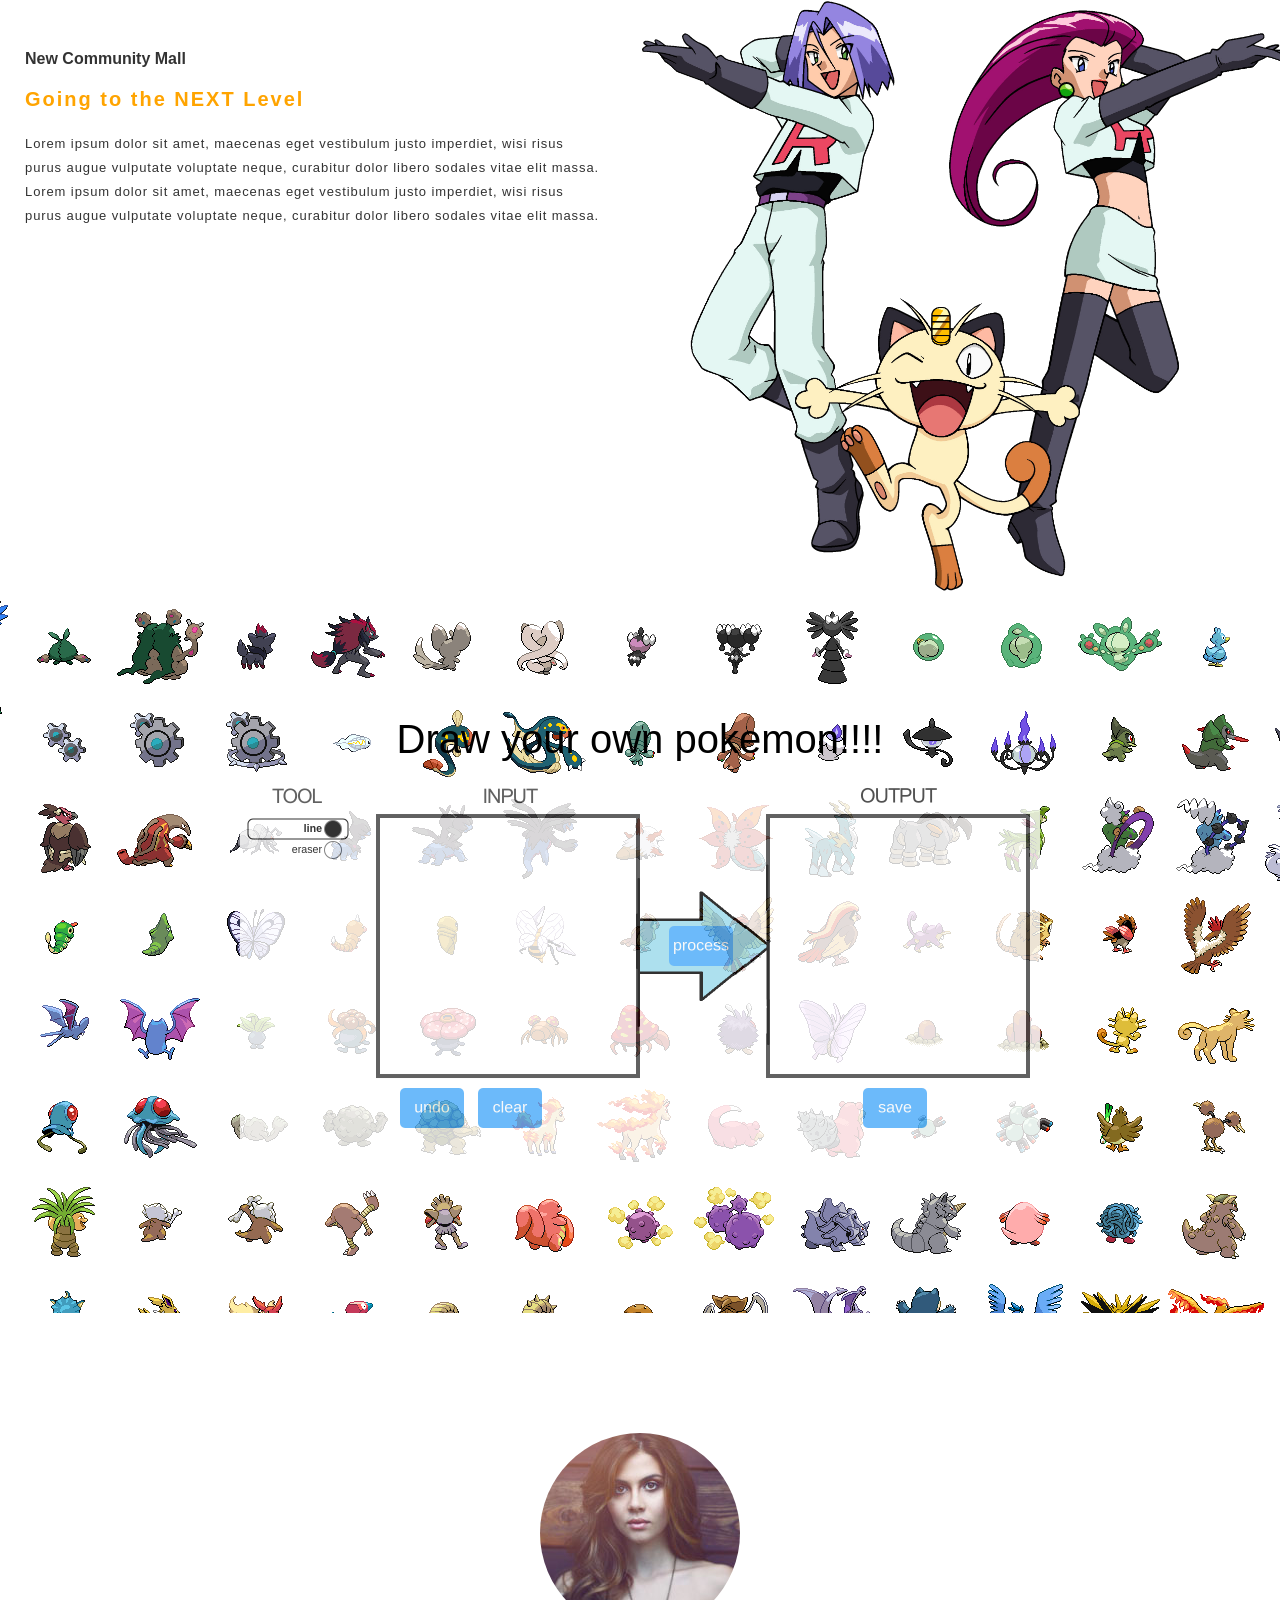
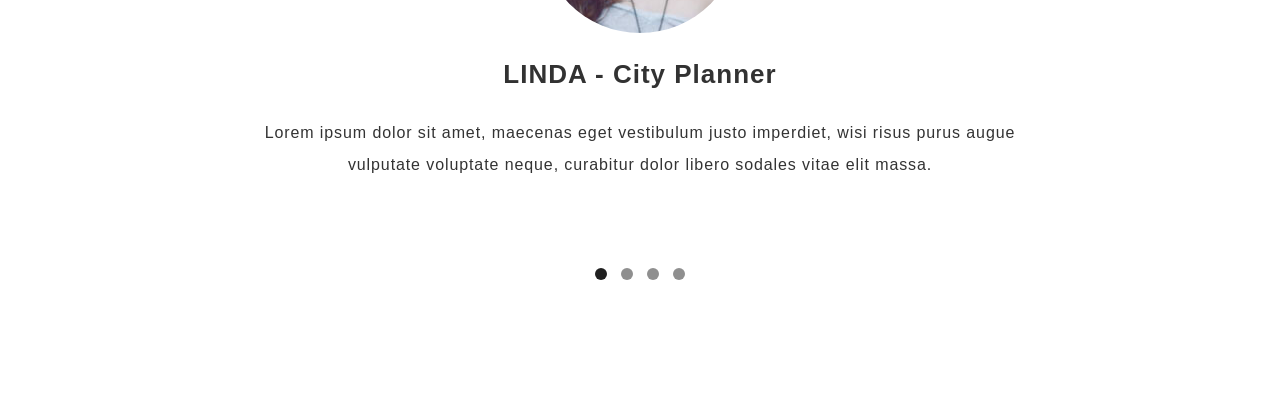
==== commit 1f701730: "Version 0.12" ====
--- a/server/static/index.html
+++ b/server/static/index.html
@@ -76,10 +76,10 @@
 
 <!-- blog section
 ================================================== -->
-<section id="blog" class="paralla-section" >
+<section id="blog" class="paralla-section" style="background: url(./images/pokemon_back.png)" >
 
 <center>
-<div class = "div3" style="color: #FFFFFF">Draw your own pokemon!!!!</div>
+<div class = "div3" style="color: #000000">Draw your own pokemon!!!!</div>
 <div id="edges2cats" style="opacity: 0.8"></div>
 </center>
 <script src="deeplearn-0.3.15.js"></script>
